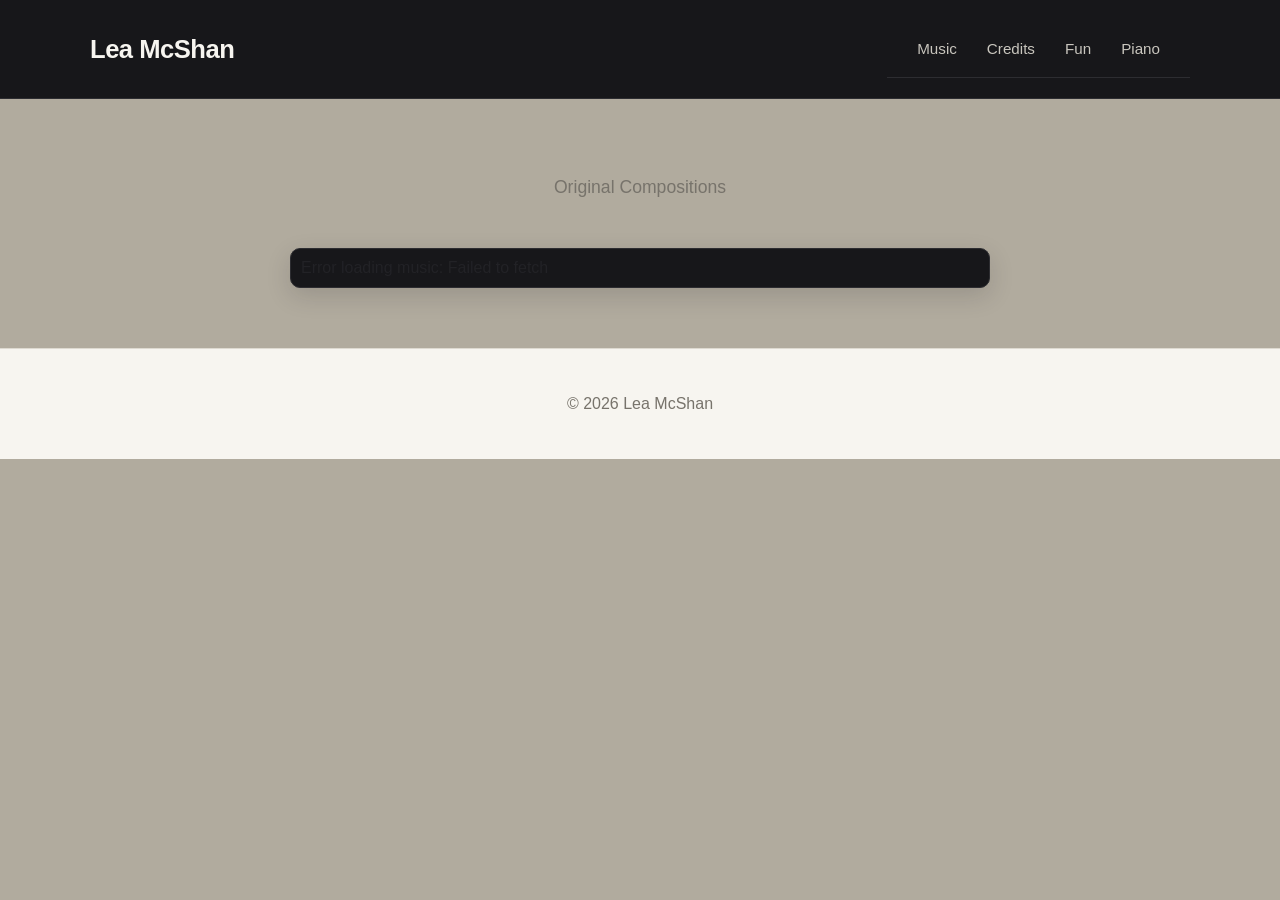
==== index.html @ f122feea "add files" ====
<!DOCTYPE html>

<html lang="en">

<head>
    <meta charset="UTF-8">
    <meta name="viewport" content="width=device-width, initial-scale=1.0">




    <link rel="stylesheet" href="style.css">


</head>

<body>


    <header class="site-header">
        <div class="header-inner">

            <a href="index.html" class="site-title">Lea McShan</a>

            <header class="site-header">
                <div class="header-inner">
                    <nav class="main-nav">
                        <a href="index.html">Music</a>
                        <a href="credits.html">Credits</a>
                        <a href="fun.html">Fun</a>
                        <a href="piano.html">Piano</a>
                    </nav>
                </div>
            </header>

        </div>
    </header>


    <main class="site-main">

        <section class="page-intro">
            <p>Original Compositions</p>
        </section>


        <section class="music-section">

            <div class="section-heading">

            </div>

            <div id="music-list">

                <article class="song">
                    <div class="song-info">
                        <h3>Song Title</h3>
                        <p>Original song by Lea McShan</p>
                    </div>

                    <audio controls>
                        <source src="" type="audio/mpeg">
                        Your browser does not support the audio element.
                    </audio>
                </article>

            </div>

        </section>

    </main>


    <footer class="site-footer">
        <p>&copy; 2026 Lea McShan</p>
    </footer>


    <script src="script.js"></script>


</body>

</html>
---- style.css ----
/* =========================
   COLOR PALETTE
   =========================

   Charcoal:     #17171A
   Dark Gray:    #222226
   Cream:        #F7F5F0
   Warm White:   #FFFFFF
   Gold Accent:  #B89B5E
   Muted Text:   #77736B
   Border:       #DEDAD1
*/


/* =========================
   PAGE
   ========================= */

body {
    margin: 0;
    font-family: Arial, sans-serif;
    background: #b1ab9e;
    color: #222226;
}


/* =========================
   HEADER
   ========================= */

.site-header {
    background: #17171A;
    border-bottom: 1px solid #2D2D31;
}

.header-inner {
    max-width: 1100px;
    margin: 0 auto;
    padding: 20px 30px;

    display: flex;
    align-items: center;
    justify-content: space-between;
}

.site-title {
    color: #F7F5F0;
    text-decoration: none;
    font-size: 1.6rem;
    font-weight: 700;
    letter-spacing: -0.5px;
}

.main-nav {
    display: flex;
    gap: 30px;
}

.main-nav a {
    color: #C9C6BE;
    text-decoration: none;
    font-size: 0.95rem;
    font-weight: 500;
    transition: color 0.2s ease;
}

.main-nav a:hover {
    color: #B89B5E;
}


/* =========================
   MAIN CONTENT
   ========================= */

main {
    max-width: 1000px;
    margin: 0 auto;
    padding: 60px 30px;
}

main h1 {
    font-size: 2.5rem;
    margin-bottom: 10px;
    color: #17171A;
}

.page-intro {
    text-align: center;
    margin-bottom: 50px;
}

.page-intro p {
    color: #77736B;
    font-size: 1.1rem;
}


/* =========================
   MUSIC SECTION
   ========================= */

#music-list {
    width: 100%;
    max-width: 700px;
    height: 70%;
    overflow-y: auto;

    margin: 0 auto;
    padding: 10px;

    background: #17171A;
    border: 1px solid #2D2D31;
    border-radius: 10px;
    box-sizing: border-box;

    box-shadow: 0 8px 25px rgba(23, 23, 26, 0.15);
}

.song {
    display: flex;
    align-items: center;
    justify-content: space-between;

    padding: 10px 12px;
    margin-bottom: 6px;

    background: #222226;
    border: 1px solid #2D2D31;
    border-radius: 6px;

    transition: border-color 0.2s ease,
        background 0.2s ease;
}

.song:hover {
    background: #29292D;
    border-color: #B89B5E;
}

.song-info {
    margin: 0;
}

.song-info h3 {
    margin: 0;
    font-size: 14px;
    font-weight: 600;
    color: #F7F5F0;
}

.song-info h2 {
    margin: 0 0 4px;
    font-size: 1rem;
    font-weight: 600;
    color: #F7F5F0;
}

.song-info p {
    margin: 2px 0 0;
    font-size: 11px;
    color: #77736B;
}


.song audio {
    width: 220px;
    height: 32px;
}


/* =========================
   AUDIO PLAYER
   ========================= */

.song audio {
    width: 280px;
    max-width: 100%;
}


/* =========================
   FOOTER
   ========================= */

.site-footer {
    text-align: center;
    padding: 30px;
    color: #77736B;
    border-top: 1px solid #DEDAD1;
    background: #F7F5F0;
}


/* =========================
   MOBILE
   ========================= */

@media (max-width: 700px) {

    .header-inner {
        padding: 18px 20px;
        flex-direction: column;
        gap: 15px;
    }

    .main-nav {
        gap: 20px;
    }

    main {
        padding: 45px 20px;
    }

    main h1 {
        font-size: 2rem;
    }

    .song {
        flex-direction: column;
        align-items: flex-start;
        gap: 15px;
        padding: 16px;
    }

    .song audio {
        width: 100%;
        max-width: none;
    }

    .main-nav {
        gap: 15px;
    }
}
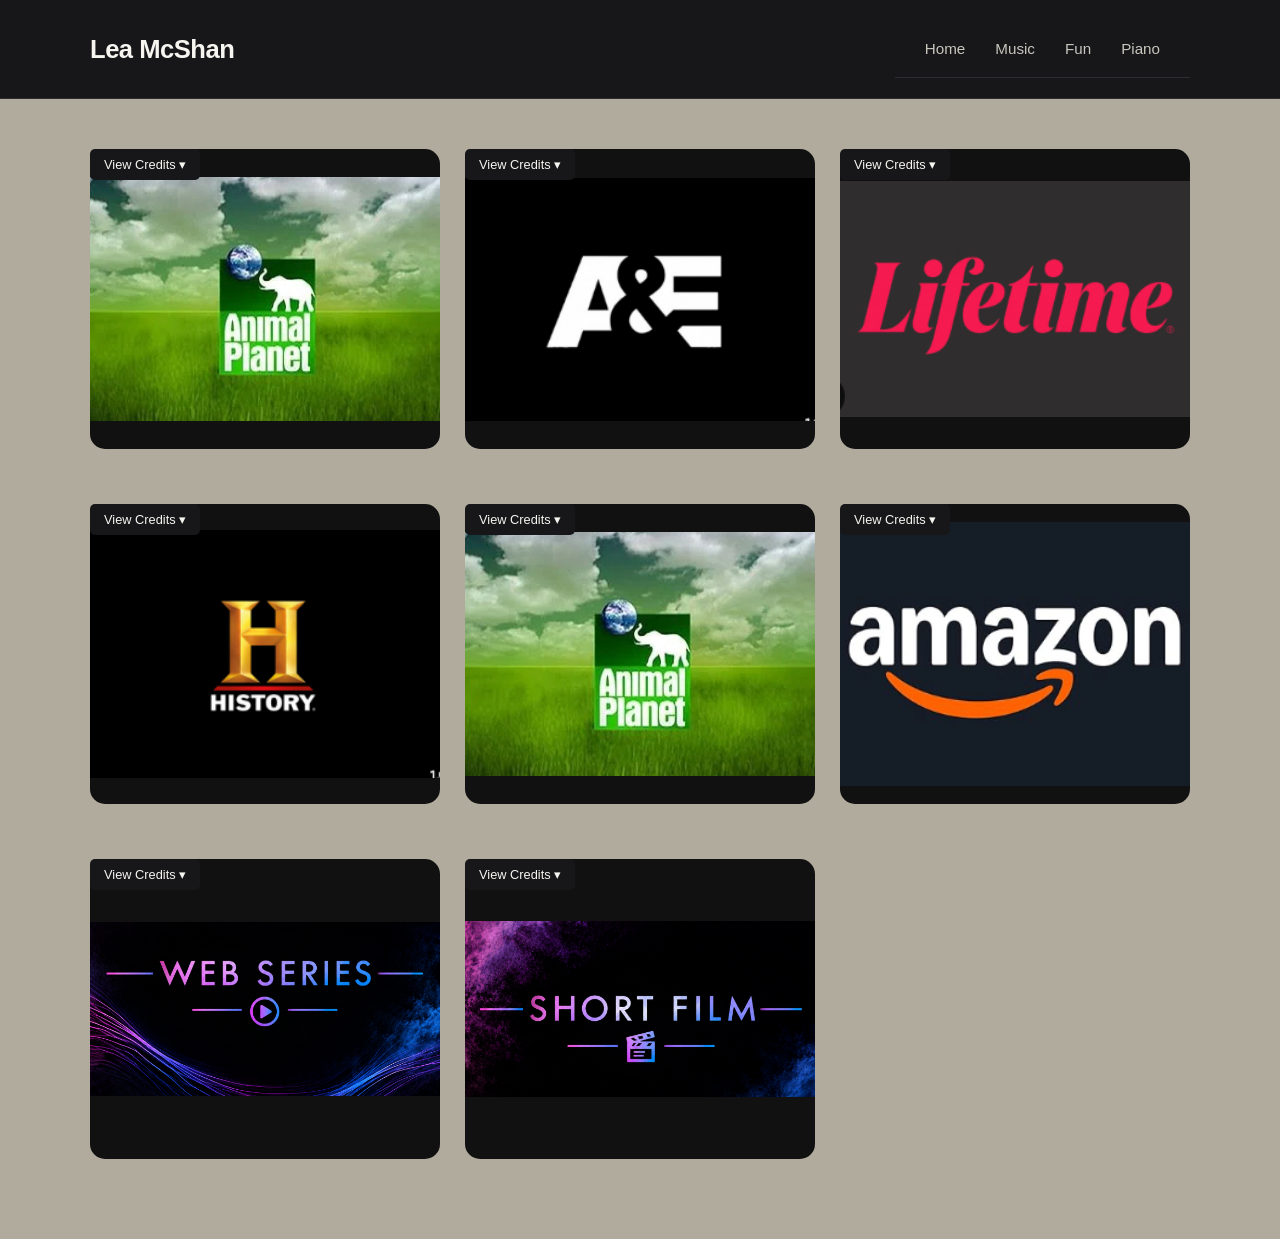
==== commit 54173b0c: "ui changes" ====
--- a/index.html
+++ b/index.html
@@ -1,22 +1,17 @@
 <!DOCTYPE html>
-
 <html lang="en">
 
 <head>
     <meta charset="UTF-8">
+    <meta http-equiv="X-UA-Compatible" content="IE=edge">
     <meta name="viewport" content="width=device-width, initial-scale=1.0">
 
 
-
-
+    <link rel="stylesheet" href="credit.css">
     <link rel="stylesheet" href="style.css">
-
-
 </head>
 
 <body>
-
-
     <header class="site-header">
         <div class="header-inner">
 
@@ -25,8 +20,8 @@
             <header class="site-header">
                 <div class="header-inner">
                     <nav class="main-nav">
-                        <a href="index.html">Music</a>
-                        <a href="credits.html">Credits</a>
+                        <a href="index.html">Home</a>
+                        <a href="credits.html">Music</a>
                         <a href="fun.html">Fun</a>
                         <a href="piano.html">Piano</a>
                     </nav>
@@ -35,48 +30,167 @@
 
         </div>
     </header>
+    <div class="credit-container">
+
+        <!-- Animal Planet -->
+
+        <div class="block" style="background-image: url('images/animalplanet.jpg');">
+            <details class="credit-dropdown">
+                <summary>View Credits</summary>
+                <div class="credit-info">
+                    <h2 class="channel">Pitbulls and Parolees</h2>
+                    <details class="dropdown">
+                        <summary>Episodes</summary>
+                        <ul>
+                            <li>Different Mission</li>
+                            <li>Different Mission</li>
+                            <li>Episode 15</li>
+                            <li>Going the Distance</li>
+                            <li>Golden Girl</li>
+                            <li>Left for Dead</li>
+                            <li>Mama Drama</li>
+                            <li>Our Gift</li>
+                            <li>Soul Survivor</li>
+                            <li>Clean Slate</li>
+                            <li>Divine Rescue</li>
+                            <li>Finally Free</li>
+                            <li>From the Ashes</li>
+                            <li>Home is Where the Dog Is</li>
+                            <li>Shock to the System</li>
+                            <li>Twist of Fate</li>
+                            <li>My Underdog Life</li>
+                            <li>Rock City Rescue</li>
+                            <li>New Future</li>
+                            <li>Unleashed</li>
+                        </ul>
+                    </details>
+                </div>
+            </details>
+        </div>
 
 
-    <main class="site-main">
+        <!-- A&E Nightwatch -->
 
-        <section class="page-intro">
-            <p>Original Compositions</p>
-        </section>
+        <div class="block" style="background-image: url('images/aande.jpg');">
+            <details class="credit-dropdown">
+                <summary>View Credits</summary>
+                <div class="credit-info">
+                    <h2 class="channel">Nightwatch</h2>
+                    <details class="dropdown">
+                        <summary>Episodes</summary>
+                        <ul>
+                            <li>Guardians of the City</li>
+                            <li>Heroes Among Us</li>
+                            <li>Episode 15</li>
+                            <li>Nightwatch Memorable Cases and Chases</li>
+                            <li>Pride</li>
+                            <li>Saints and Sinners</li>
+                        </ul>
+                    </details>
+                </div>
+            </details>
+        </div>
 
 
-        <section class="music-section">
+        <!-- Lifetime -->
 
-            <div class="section-heading">
-
-            </div>
-
-            <div id="music-list">
-
-                <article class="song">
-                    <div class="song-info">
-                        <h3>Song Title</h3>
-                        <p>Original song by Lea McShan</p>
-                    </div>
-
-                    <audio controls>
-                        <source src="" type="audio/mpeg">
-                        Your browser does not support the audio element.
-                    </audio>
-                </article>
-
-            </div>
-
-        </section>
-
-    </main>
+        <div class="block" style="background-image: url('images/Lifetime.jpg');">
+            <details class="credit-dropdown">
+                <summary>View Credits</summary>
+                <div class="credit-info">
+                    <h2 class="channel">Deadly Abduction</h2>
+                    <h2 class="channel">Deadly Bridenapping</h2>
+                    <h2 class="channel">Friends in Deadly Places</h2>
+                    <h2 class="channel">Murder in the Vineyard</h2>
+                    <h2 class="channel">Mother of All Lies</h2>
+                    <h2 class="channel">Kidnapped by a Classmate</h2>
+                    <h2 class="channel">Web Cam Girls</h2>
+                    <h2 class="channel">Rap Game</h2>
+                    <details class="dropdown">
+                        <summary>Episodes</summary>
+                        <ul>
+                            <li>Press Got You Stressed</li>
+                            <li>There Can Only Be One</li>
+                        </ul>
+                    </details>
+                </div>
+            </details>
+        </div>
 
 
-    <footer class="site-footer">
-        <p>&copy; 2026 Lea McShan</p>
-    </footer>
+        <!-- History Channel -->
 
 
-    <script src="script.js"></script>
+        <div class="block" style="background-image: url('images/history.jpg');">
+            <details class="credit-dropdown">
+                <summary>View Credits</summary>
+                <div class="credit-info">
+                    <h2 class="channel">Curse of Oak Island</h2>
+                    <details class="dropdown">
+                        <summary>Episodes</summary>
+                        <ul>
+                            <li>Mystery of Smith Cove</li>
+                        </ul>
+                    </details>
+                </div>
+            </details>
+        </div>
+
+
+        <!-- A&E Killer Kids -->
+
+        <div class="block" style="background-image: url('images/animalplanet.jpg');">
+            <details class="credit-dropdown">
+                <summary>View Credits</summary>
+                <div class="credit-info">
+                    <h2 class="channel">Killer Kids</h2>
+                    <details class="dropdown">
+                        <summary>Episodes</summary>
+                        <ul>
+                            <li>Sibling Rivalry and the Warwick Slasher</li>
+                        </ul>
+                    </details>
+                </div>
+            </details>
+        </div>
+
+
+        <!-- Amazon -->
+
+        <div class="block" style="background-image: url('images/amazon.jpg');">
+            <details class="credit-dropdown">
+                <summary>View Credits</summary>
+                <div class="credit-info">
+                    <h2 class="channel">Boxer and the Butterfly</h2>
+                </div>
+            </details>
+        </div>
+
+
+        <!-- Web Series -->
+
+        <div class="block" style="background-image: url('images/webseries.jpg');">
+            <details class="credit-dropdown">
+                <summary>View Credits</summary>
+                <div class="credit-info">
+                    <h2 class="channel">Roomates</h2>
+                </div>
+            </details>
+        </div>
+
+
+        <!-- Short Film -->
+
+        <div class="block" style="background-image: url('images/shortfilm.jpg');">
+            <details class="credit-dropdown">
+                <summary>View Credits</summary>
+                <div class="credit-info">
+                    <h2 class="channel">Blue Hour</h2>
+                    <h2 class="channel">All Summer In A Day</h2>
+                </div>
+            </details>
+        </div>
+    </div>
 
 
 </body>
--- a/credit.css
+++ b/credit.css
@@ -0,0 +1,240 @@
+/* =========================
+   CREDIT GRID
+   ========================= */
+
+.credit-container {
+    max-width: 1100px;
+    margin: 0 auto;
+    padding: 50px 30px;
+
+    display: grid;
+    grid-template-columns: repeat(3, 1fr);
+    gap: 25px;
+}
+
+
+/* =========================
+   CREDIT BLOCK
+   ========================= */
+
+.block {
+    position: relative;
+    width: 100%;
+    height: 300px;
+
+    background-repeat: no-repeat;
+    background-position: center;
+    background-size: contain;
+
+    background-color: #111;
+
+    border-radius: 15px;
+    overflow: hidden;
+
+    margin-bottom: 30px;
+    overflow: visible;
+    z-index: 1;
+
+}
+
+.block:has(.credit-dropdown[open]) {
+    z-index: 1000;
+}
+
+.block:hover {
+    border-color: #b89b5e;
+    box-shadow: 0 5px 18px rgba(23, 23, 26, 0.08);
+}
+
+
+/* =========================
+   MAIN TITLE
+   ========================= */
+
+.titles {
+    color: #17171a;
+
+    font-size: 1.3rem;
+    font-weight: 600;
+
+    margin: 0 0 20px;
+}
+
+
+/* =========================
+   VIEW CREDITS BUTTON
+   ========================= */
+
+.credit-dropdown {
+    width: 100%;
+    z-index: 100;
+
+}
+
+.credit-dropdown summary {
+    list-style: none;
+
+    cursor: pointer;
+
+    display: inline-block;
+
+    padding: 8px 14px;
+
+    background: #17171a;
+    color: #f7f5f0;
+
+    border-radius: 5px;
+
+    font-size: 0.8rem;
+
+    user-select: none;
+
+    transition: background 0.2s ease;
+}
+
+.credit-dropdown summary::-webkit-details-marker {
+    display: none;
+}
+
+.credit-dropdown summary::after {
+    content: " ▾";
+}
+
+.credit-dropdown[open] summary::after {
+    content: " ▴";
+}
+
+.credit-dropdown summary:hover {
+    background: #b89b5e;
+    color: #17171a;
+}
+
+
+/* =========================
+   HIDDEN CREDIT INFORMATION
+   ========================= */
+
+.credit-info {
+    background: white;
+    color: black;
+    padding: 20px;
+    border-radius: 10px;
+    margin-top: 15px;
+    z-index: 9999;
+}
+
+
+/* =========================
+   SHOW / FILM TITLES
+   ========================= */
+
+.channel {
+    color: #77736b;
+
+    font-size: 0.95rem;
+    font-weight: 500;
+
+    margin: 8px 0;
+}
+
+
+/* =========================
+   EPISODE DROPDOWN
+   ========================= */
+
+.dropdown ul {
+    max-height: 200px;
+    overflow-y: auto;
+    padding-right: 10px;
+}
+
+.scroll {
+    max-height: 200px;
+    overflow-y: auto;
+    padding-right: 10px;
+}
+
+.dropdown summary {
+    list-style: none;
+
+    cursor: pointer;
+
+    display: inline-block;
+
+    padding: 7px 12px;
+
+    background: #f7f5f0;
+    color: #55514a;
+
+    border: 1px solid #dedad1;
+    border-radius: 5px;
+
+    font-size: 0.8rem;
+
+    user-select: none;
+}
+
+.dropdown summary::-webkit-details-marker {
+    display: none;
+}
+
+.dropdown summary::after {
+    content: " ▾";
+}
+
+.dropdown[open] summary::after {
+    content: " ▴";
+}
+
+
+/* =========================
+   EPISODES
+   ========================= */
+
+.dropdown ul {
+    margin: 10px 0 0;
+    padding: 8px 0;
+
+    list-style: none;
+
+    background: #f7f5f0;
+
+    border: 1px solid #dedad1;
+
+    border-radius: 6px;
+
+    max-height: 200px;
+    overflow-y: auto;
+}
+
+.dropdown li {
+    padding: 7px 12px;
+
+    color: #55514a;
+
+    font-size: 0.85rem;
+}
+
+
+/* =========================
+   MOBILE
+   ========================= */
+
+@media (max-width: 850px) {
+
+    .container {
+        grid-template-columns: repeat(2, 1fr);
+        padding: 40px 20px;
+    }
+
+}
+
+
+@media (max-width: 550px) {
+
+    .container {
+        grid-template-columns: 1fr;
+        padding: 30px 20px;
+    }
+
+}
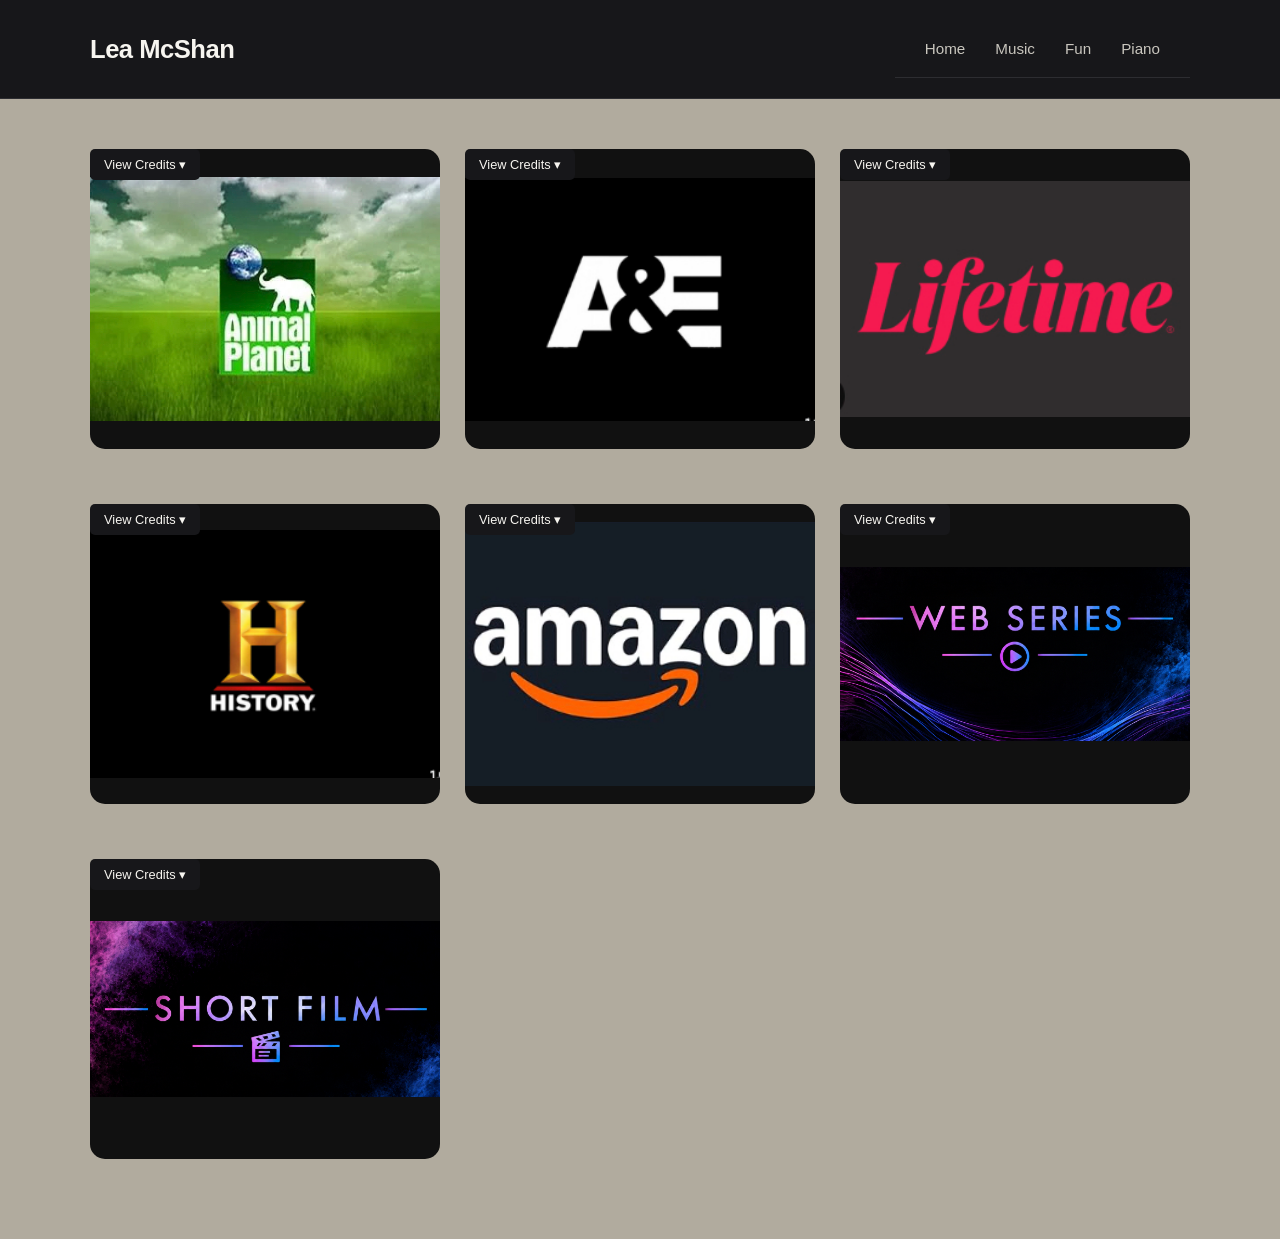
==== commit bad980d2: "ui changes" ====
--- a/index.html
+++ b/index.html
@@ -88,6 +88,15 @@
                         </ul>
                     </details>
                 </div>
+                <div class="credit-info">
+                    <h2 class="channel">Killer Kids</h2>
+                    <details class="dropdown">
+                        <summary>Episodes</summary>
+                        <ul>
+                            <li>Sibling Rivalry and the Warwick Slasher</li>
+                        </ul>
+                    </details>
+                </div>
             </details>
         </div>
 
@@ -137,22 +146,6 @@
         </div>
 
 
-        <!-- A&E Killer Kids -->
-
-        <div class="block" style="background-image: url('images/animalplanet.jpg');">
-            <details class="credit-dropdown">
-                <summary>View Credits</summary>
-                <div class="credit-info">
-                    <h2 class="channel">Killer Kids</h2>
-                    <details class="dropdown">
-                        <summary>Episodes</summary>
-                        <ul>
-                            <li>Sibling Rivalry and the Warwick Slasher</li>
-                        </ul>
-                    </details>
-                </div>
-            </details>
-        </div>
 
 
         <!-- Amazon -->
--- a/style.css
+++ b/style.css
@@ -74,7 +74,7 @@
    ========================= */
 
 main {
-    max-width: 1000px;
+    max-width: 1200px;
     margin: 0 auto;
     padding: 60px 30px;
 }
@@ -102,34 +102,43 @@
 
 #music-list {
     width: 100%;
-    max-width: 700px;
-    height: 70%;
-    overflow-y: auto;
-
-    margin: 0 auto;
+
+    display: grid;
+    grid-template-columns: repeat(3, 1fr);
+
+    gap: 12px;
+
     padding: 10px;
 
     background: #17171A;
     border: 1px solid #2D2D31;
     border-radius: 10px;
+
     box-sizing: border-box;
 
     box-shadow: 0 8px 25px rgba(23, 23, 26, 0.15);
 }
+
+
+/* =========================
+   SONG CARDS
+   ========================= */
 
 .song {
     display: flex;
-    align-items: center;
-    justify-content: space-between;
-
-    padding: 10px 12px;
-    margin-bottom: 6px;
+    flex-direction: column;
+    align-items: stretch;
+
+    padding: 12px;
 
     background: #222226;
     border: 1px solid #2D2D31;
     border-radius: 6px;
 
-    transition: border-color 0.2s ease,
+    min-width: 0;
+
+    transition:
+        border-color 0.2s ease,
         background 0.2s ease;
 }
 
@@ -138,74 +147,109 @@
     border-color: #B89B5E;
 }
 
+
+/* =========================
+   SONG INFORMATION
+   ========================= */
+
 .song-info {
-    margin: 0;
+    margin: 0 0 10px;
+    min-width: 0;
 }
 
 .song-info h3 {
     margin: 0;
+
     font-size: 14px;
     font-weight: 600;
+
     color: #F7F5F0;
+
+    line-height: 1.3;
 }
 
 .song-info h2 {
     margin: 0 0 4px;
+
     font-size: 1rem;
     font-weight: 600;
+
     color: #F7F5F0;
 }
 
 .song-info p {
-    margin: 2px 0 0;
+    margin: 3px 0 0;
+
     font-size: 11px;
+
     color: #77736B;
-}
-
+
+    line-height: 1.3;
+}
+
+
+/* =========================
+   AUDIO PLAYER
+========================= */
 
 .song audio {
-    width: 220px;
+    display: block;
+
+    width: 100%;
+    max-width: 100%;
+
     height: 32px;
 }
 
 
 /* =========================
-   AUDIO PLAYER
-   ========================= */
-
-.song audio {
-    width: 280px;
-    max-width: 100%;
-}
-
-
-/* =========================
    FOOTER
-   ========================= */
+========================= */
 
 .site-footer {
     text-align: center;
+
     padding: 30px;
+
     color: #77736B;
+
     border-top: 1px solid #DEDAD1;
     background: #F7F5F0;
 }
 
 
 /* =========================
+   TABLET
+========================= */
+
+@media (max-width: 900px) {
+
+    main {
+        padding: 50px 20px;
+    }
+
+    #music-list {
+        grid-template-columns: repeat(2, 1fr);
+    }
+}
+
+
+/* =========================
    MOBILE
-   ========================= */
+========================= */
 
 @media (max-width: 700px) {
 
     .header-inner {
         padding: 18px 20px;
+
         flex-direction: column;
+
         gap: 15px;
     }
 
     .main-nav {
-        gap: 20px;
+        gap: 15px;
     }
 
     main {
@@ -216,10 +260,14 @@
         font-size: 2rem;
     }
 
+    #music-list {
+        grid-template-columns: 1fr;
+
+        padding: 8px;
+        gap: 8px;
+    }
+
     .song {
-        flex-direction: column;
-        align-items: flex-start;
-        gap: 15px;
         padding: 16px;
     }
 
@@ -227,8 +275,54 @@
         width: 100%;
         max-width: none;
     }
-
-    .main-nav {
-        gap: 15px;
+}
+
+/* Piano video cards */
+
+#music-list {
+    display: grid;
+    grid-template-columns: repeat(3, 1fr);
+    gap: 20px;
+}
+
+.piano-card {
+    background: #222226;
+    border: 1px solid #2D2D31;
+    border-radius: 10px;
+    padding: 15px;
+    box-sizing: border-box;
+    box-shadow: 0 8px 25px rgba(23, 23, 26, 0.15);
+}
+
+.piano-card h2 {
+    color: #F7F5F0;
+    font-size: 18px;
+    margin: 0 0 12px 0;
+}
+
+.piano-card video {
+    display: block;
+    width: 100%;
+    height: auto;
+    border-radius: 6px;
+}
+
+.piano-card:hover {
+    border-color: #B89B5E;
+}
+
+/* Tablet */
+
+@media (max-width: 900px) {
+    #music-list {
+        grid-template-columns: repeat(2, 1fr);
+    }
+}
+
+/* Phone */
+
+@media (max-width: 700px) {
+    #music-list {
+        grid-template-columns: 1fr;
     }
 }
